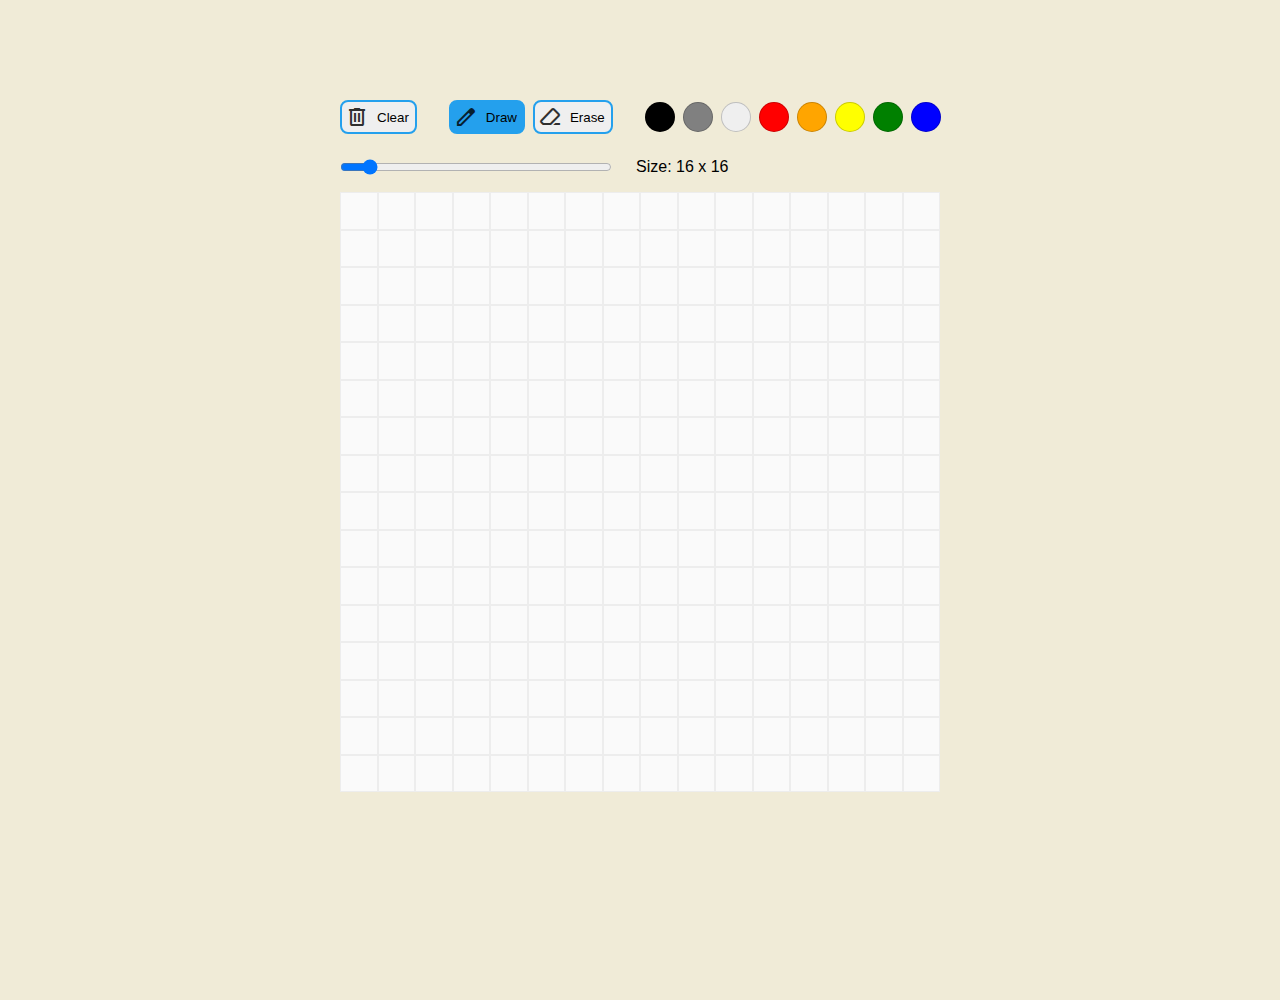
==== index.html @ 5538354e "Removed Unecessary Flex Container, Added Code Documentation" ====
<!--
  Tutorials Used:
  Marvin Botchway.(7 December 2023).Etch a sketch JavaScript (Part 1).YouTube.https://www.youtube.com/watch?v=JlypmDz6aAU
  Marvin Botchway.(16 October 2023).Etch a sketch JavaScript (Part 2).YouTube.https://www.youtube.com/watch?v=9IZNrsJk29M
  Marvin Botchway.(16 October 2023).Etch a sketch JavaScript (Part 4).YouTube.https://www.youtube.com/watch?v=18gRh7-qg3w
-->

<!DOCTYPE html>
<html lang="en">
<head>
  <meta charset="UTF-8">
  <meta name="viewport" content="width=device-width, initial-scale=1.0">
  <title>Etch-A-Sketch</title>
  <link rel="stylesheet" href="css/styles.css">
  <link rel="stylesheet" href="https://fonts.googleapis.com/css2?family=Material+Symbols+Outlined:opsz,wght,FILL,GRAD@20..48,100..700,0..1,-50..200&icon_names=delete,edit,ink_eraser" />
</head>
<body>
  <div id="main-container">
    <div class="flex-container">
      <!-- Clear -->
      <div class="settings-category">
        <button type="tool" id="but-clear" class="but but-normal" onclick="clearGrid();createGrid()"><span class="material-symbols-outlined">delete</span>Clear</button>
      </div>
      <!-- Tools -->
      <div class="settings-category">
        <button type="tool" id="but-draw" class="but but-normal" onclick="setTool('draw')"><span class="material-symbols-outlined">edit</span>Draw</button>
        <button type="tool" id="but-erase" class="but but-normal" onclick="setTool('erase')"><span class="material-symbols-outlined">ink_eraser</span>Erase</button>
      </div>
      <!-- Colours -->
      <div class="settings-category">
        <button type="colour" id="but-black" class="but but-circle" onclick="setColour('black')"></button>
        <button type="colour" id="but-gray" class="but but-circle" onclick="setColour('gray')"></button>
        <button type="colour" id="but-white" class="but but-circle" onclick="setColour('white')"></button>
        <button type="colour" id="but-red" class="but but-circle" onclick="setColour('red')"></button>
        <button type="colour" id="but-orange" class="but but-circle" onclick="setColour('orange')"></button>
        <button type="colour" id="but-yellow" class="but but-circle" onclick="setColour('yellow')"></button>
        <button type="colour" id="but-green" class="but but-circle" onclick="setColour('green')"></button>
        <button type="colour" id="but-blue" class="but but-circle" onclick="setColour('blue')"></button>
      </div>
    </div>
    <!-- Grid Size -->
    <div class="settings-category">
      <input type="range" min="8" max="100" value="16" id="grid-size-slider" class="slider">
      <p id="grid-size-value"></p>
    </div>
    
    <!-- Canvas -->
    <div id="canvas"></div>
  </div>

  <!-- Always keep JS scripts at bottom of body -->
  <script src="js/core.js"></script>
</body>
</html>
---- css/styles.css ----
/* Global */
:root{
  --primary-colour: #24a0ed;
  --page-bacground: #f0ebd7;
}

html, body{
box-sizing: border-box;
margin: 0;
padding: 0;
width: 100%;
height: 100%;
font-family: Arial, Helvetica, sans-serif;
background-color: var(--page-bacground);
}

/* Main */
#main-container{
  height: 100%;
  /* Width handled by JS */
  margin: 100px auto;
}

.flex-container{
  display: flex;
  justify-content: left;
  align-items: center;
  width: 100%;
  margin: 0 auto;
  padding: 0px 0px 8px 0px;
}

/* Settongs */
.settings-category{
  display: flex;
  justify-content: left;
  gap:8px;
  padding-right: 32px;
}

.but{
  cursor: pointer;
  transition: all;
}

.but-normal{
  display: flex;
  align-items: center;
  padding: 3px 6px 3px 3px;
  border: 2px var(--primary-colour) solid;
  border-radius: 8px;
}

.but-normal.active{
  background-color: var(--primary-colour);
}

.but-normal:hover{
  background-color: var(--primary-colour);
}

.but-normal .material-symbols-outlined{
  padding-right: 8px;
  opacity: 80%;
}

.but-circle{
  width: 30px;
  height: 30px;
  border: 1px rgba(0,0,0,20%) solid;
  border-radius: 100%;
}

#but-black { background-color: black; }
#but-gray { background-color: gray; }
#but-red { background-color: red; }
#but-orange { background-color: orange; }
#but-yellow { background-color: yellow; }
#but-green { background-color: green; }
#but-blue { background-color: blue; }
#but-purple { background-color: purple; }

/* Slider */
.slider{
  width: 100%;
  margin: 0 auto;
}

#grid-size-value{
  width: 100%;
  padding-left: 16px;
}

/* Canvas */
#canvas{
  width: 100%;
  display: flex;
  flex-wrap: wrap;
}

.cell{
  background-color: rgb(250,250,250);
  border: 1px rgba(0,0,0,5%) solid;
}
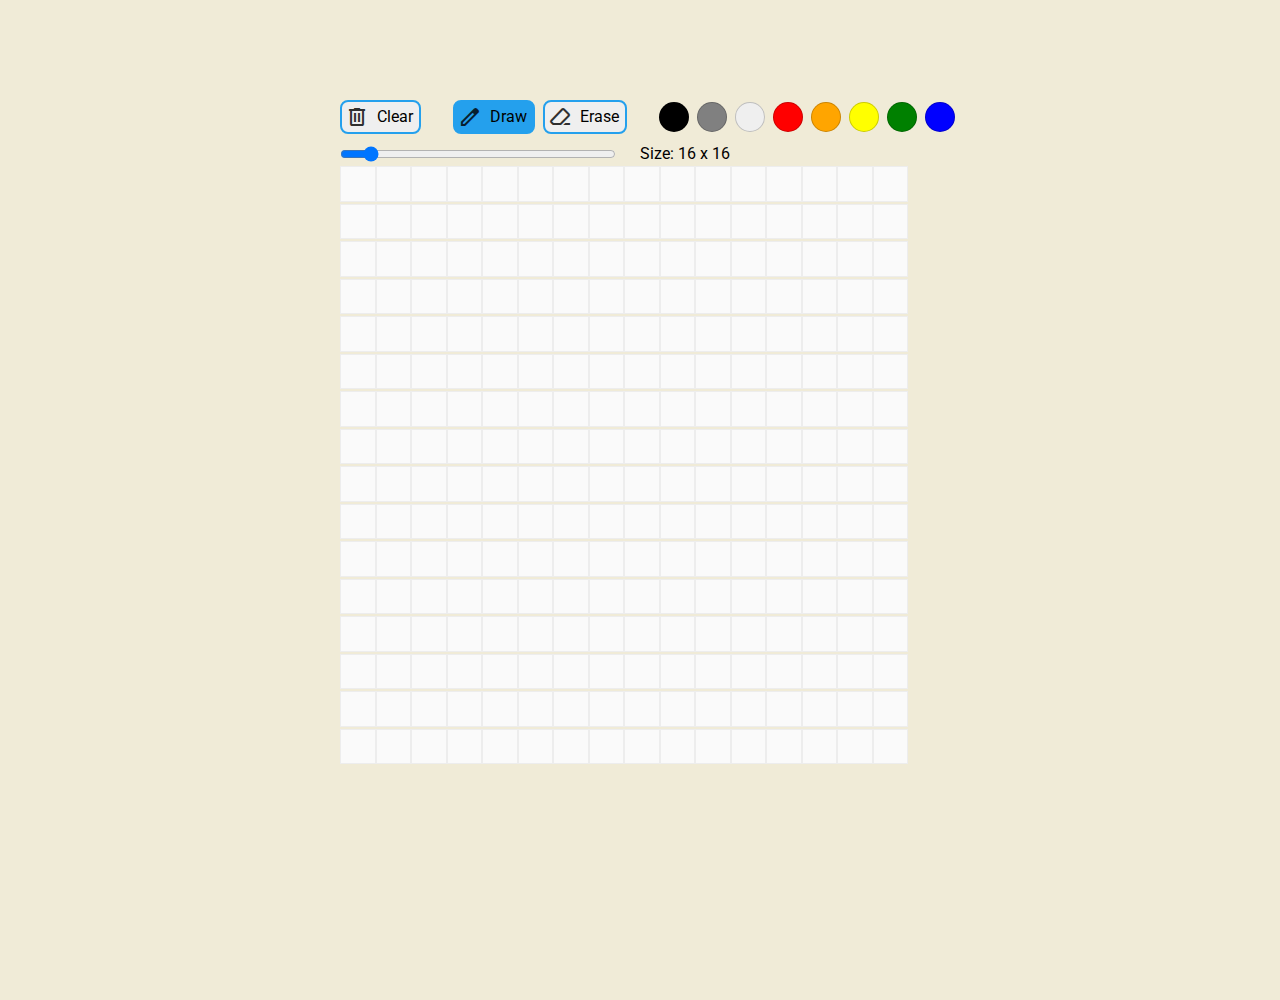
==== commit 90b7255e: "Added Google HTML, Added CSS Reset, Updated README" ====
--- a/index.html
+++ b/index.html
@@ -11,8 +11,14 @@
   <meta charset="UTF-8">
   <meta name="viewport" content="width=device-width, initial-scale=1.0">
   <title>Etch-A-Sketch</title>
+  <!-- CSS -->
   <link rel="stylesheet" href="css/styles.css">
-  <link rel="stylesheet" href="https://fonts.googleapis.com/css2?family=Material+Symbols+Outlined:opsz,wght,FILL,GRAD@20..48,100..700,0..1,-50..200&icon_names=delete,edit,ink_eraser" />
+  <!-- Google Fonts -->
+  <link rel="preconnect" href="https://fonts.googleapis.com">
+  <link rel="preconnect" href="https://fonts.gstatic.com" crossorigin>
+  <link href="https://fonts.googleapis.com/css2?family=Roboto:ital,wght@0,100..900;1,100..900&family=Tektur:wght@400..900&display=swap" rel="stylesheet">
+  <!-- Google Icons -->
+  <link rel="stylesheet" href="https://fonts.googleapis.com/css2?family=Material+Symbols+Outlined:opsz,wght,FILL,GRAD@24,400,0,0" />
 </head>
 <body>
   <div id="main-container">
--- a/css/styles.css
+++ b/css/styles.css
@@ -1,3 +1,51 @@
+/* Uses joshwcomeau CSS Reset */
+/* Global */
+*, *::before, *::after {
+  box-sizing: border-box;
+}
+
+* {
+  margin: 0;
+}
+
+body {
+  line-height: 1.5;
+  -webkit-font-smoothing: antialiased;
+  font-family: "Roboto", serif;
+
+}
+
+/* Image */
+img, picture, video, canvas, svg {
+  display: block;
+  max-width: 100%;
+}
+
+/* Form */
+input, button, textarea, select {
+  font: inherit;
+}
+
+/* Text */
+p, h1, h2, h3, h4, h5, h6 {
+  overflow-wrap: break-word;
+}
+
+p {
+  text-wrap: pretty;
+}
+
+h1, h2, h3, h4, h5, h6 {
+  text-wrap: balance;
+}
+
+/* Root stacking context */
+#root, #__next {
+  isolation: isolate;
+}
+
+
+
 /* Global */
 :root{
   --primary-colour: #24a0ed;
@@ -5,12 +53,8 @@
 }
 
 html, body{
-box-sizing: border-box;
-margin: 0;
-padding: 0;
 width: 100%;
 height: 100%;
-font-family: Arial, Helvetica, sans-serif;
 background-color: var(--page-bacground);
 }
 
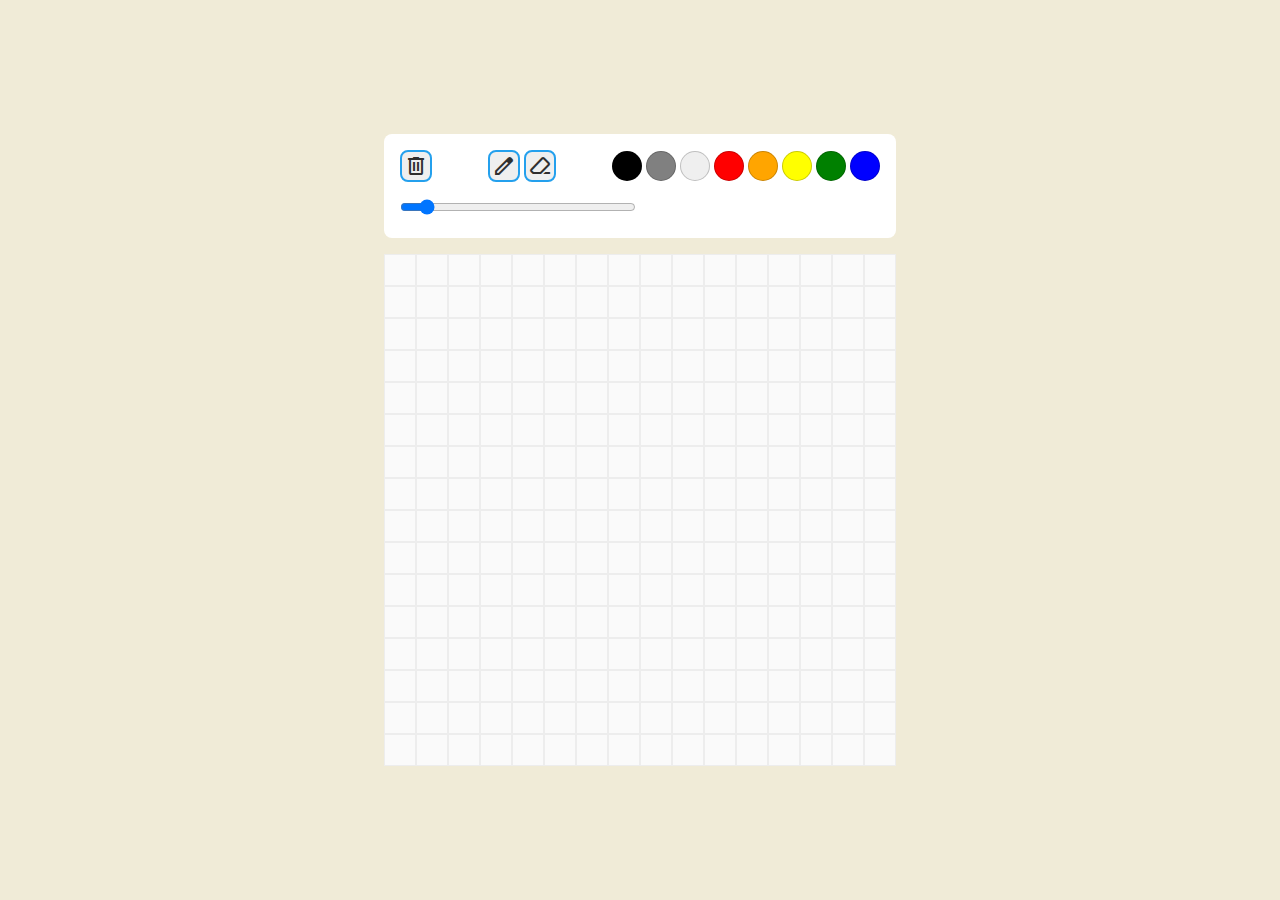
==== commit 1c27dd7b: "Changed To Grid System (JS Broken)" ====
--- a/index.html
+++ b/index.html
@@ -21,38 +21,42 @@
   <link rel="stylesheet" href="https://fonts.googleapis.com/css2?family=Material+Symbols+Outlined:opsz,wght,FILL,GRAD@24,400,0,0" />
 </head>
 <body>
-  <div id="main-container">
-    <div class="flex-container">
-      <!-- Clear -->
-      <div class="settings-category">
-        <button type="tool" id="but-clear" class="but but-normal" onclick="clearGrid();createGrid()"><span class="material-symbols-outlined">delete</span>Clear</button>
+  <main>
+    <div id="main-container">
+      <div id="controls-container">
+        <div class="controls-row">
+        <!-- Clear -->
+        <button id="clear-canvas" class="icon" onclick="clearGrid();createGrid()"><span class="material-symbols-outlined">delete</span></button>
+        <!-- Tools -->
+         <div id="drawing-tools">
+           <button type="button" id="draw" class="tools icon" data-tool="draw"><span class="material-symbols-outlined">edit</span></button>
+           <button type="button" id="erase" class="tools icon" data-tool="erase"><span class="material-symbols-outlined">ink_eraser</span></button>
+         </div>
+         <!-- Colours -->
+         <div id="colours">
+           <button type="button" class="colours circle black" data-colour="black"></button>
+           <button type="button" class="colours circle gray" data-colour="gray"></button>
+           <button type="button" class="colours circle white" data-colour="white"></button>
+           <button type="button" class="colours circle red" data-colour="red"></button>
+           <button type="button" class="colours circle orange" data-colour="orange"></button>
+           <button type="button" class="colours circle yellow" data-colour="yellow"></button>
+           <button type="button" class="colours circle green" data-colour="green"></button>
+           <button type="button" class="colours circle blue" data-colour="blue"></button>
+          </div>
+        </div>
+        <!-- Grid Size -->
+        <div class="controls-row">
+          <input type="range" min="8" max="100" value="16" id="grid-size-slider" class="slider">
+          <p id="grid-size-value"></p>
+        </div>
       </div>
-      <!-- Tools -->
-      <div class="settings-category">
-        <button type="tool" id="but-draw" class="but but-normal" onclick="setTool('draw')"><span class="material-symbols-outlined">edit</span>Draw</button>
-        <button type="tool" id="but-erase" class="but but-normal" onclick="setTool('erase')"><span class="material-symbols-outlined">ink_eraser</span>Erase</button>
-      </div>
-      <!-- Colours -->
-      <div class="settings-category">
-        <button type="colour" id="but-black" class="but but-circle" onclick="setColour('black')"></button>
-        <button type="colour" id="but-gray" class="but but-circle" onclick="setColour('gray')"></button>
-        <button type="colour" id="but-white" class="but but-circle" onclick="setColour('white')"></button>
-        <button type="colour" id="but-red" class="but but-circle" onclick="setColour('red')"></button>
-        <button type="colour" id="but-orange" class="but but-circle" onclick="setColour('orange')"></button>
-        <button type="colour" id="but-yellow" class="but but-circle" onclick="setColour('yellow')"></button>
-        <button type="colour" id="but-green" class="but but-circle" onclick="setColour('green')"></button>
-        <button type="colour" id="but-blue" class="but but-circle" onclick="setColour('blue')"></button>
+      
+      <!-- Canvas -->
+      <div id="canvas">
+        <!-- Fill with cells -->
       </div>
     </div>
-    <!-- Grid Size -->
-    <div class="settings-category">
-      <input type="range" min="8" max="100" value="16" id="grid-size-slider" class="slider">
-      <p id="grid-size-value"></p>
-    </div>
-    
-    <!-- Canvas -->
-    <div id="canvas"></div>
-  </div>
+  </main>
 
   <!-- Always keep JS scripts at bottom of body -->
   <script src="js/core.js"></script>
--- a/css/styles.css
+++ b/css/styles.css
@@ -1,5 +1,10 @@
 /* Uses joshwcomeau CSS Reset */
 /* Global */
+:root {
+  --primary-bg: #24a0ed;
+  --page-bg: #f0ebd7;
+}
+
 *, *::before, *::after {
   box-sizing: border-box;
 }
@@ -44,105 +49,145 @@
   isolation: isolate;
 }
 
-
-
-/* Global */
-:root{
-  --primary-colour: #24a0ed;
-  --page-bacground: #f0ebd7;
+/* Main */
+main {
+  display: inline-flex;
+  align-items: center;
+  justify-content: center;
+  height: 100vh;
+  width: 100%;
+  background-color: var(--page-bg);
 }
 
-html, body{
-width: 100%;
-height: 100%;
-background-color: var(--page-bacground);
+#main-container {
+  width: calc(8*64px);
+  height: auto;
 }
 
-/* Main */
-#main-container{
-  height: 100%;
-  /* Width handled by JS */
-  margin: 100px auto;
+/* Controls */
+#controls-container {
+  width: 100%;
+  height: auto;
+  padding: 1rem;
+  margin-bottom: 1rem;
+  background-color: white;
+  border-radius: 0.5rem;
 }
 
-.flex-container{
-  display: flex;
-  justify-content: left;
+.controls-row {
+  display: inline-flex;
   align-items: center;
+  justify-content: space-between;
   width: 100%;
-  margin: 0 auto;
-  padding: 0px 0px 8px 0px;
+  height: auto;
 }
 
-/* Settongs */
-.settings-category{
-  display: flex;
-  justify-content: left;
-  gap:8px;
-  padding-right: 32px;
+#controls-container > .controls-row:not(:last-child) {
+  margin-bottom: 1rem;
 }
 
-.but{
-  cursor: pointer;
-  transition: all;
+/* Drawing Tools */
+#drawing-tools {
+  display: inline-flex;
+  gap: 0.25rem;
 }
 
-.but-normal{
+button {
+  cursor: pointer;
+}
+
+button.icon {
   display: flex;
   align-items: center;
-  padding: 3px 6px 3px 3px;
-  border: 2px var(--primary-colour) solid;
+  justify-content: center;
+  height: 2rem;
+  width: 2rem;
+  border: 2px var(--primary-bg) solid;
   border-radius: 8px;
 }
 
-.but-normal.active{
-  background-color: var(--primary-colour);
+button.icon.active {
+  background-color: var(--primary-bg);
 }
 
-.but-normal:hover{
-  background-color: var(--primary-colour);
+button.icon:hover {
+  background-color: var(--primary-bg);
 }
 
-.but-normal .material-symbols-outlined{
-  padding-right: 8px;
+button.icon .material-symbols-outlined {
   opacity: 80%;
 }
 
-.but-circle{
+/* Colours */
+#colours {
+  display: inline-flex;
+  gap: 0.25rem;
+}
+
+button.circle {
   width: 30px;
   height: 30px;
   border: 1px rgba(0,0,0,20%) solid;
   border-radius: 100%;
 }
 
-#but-black { background-color: black; }
-#but-gray { background-color: gray; }
-#but-red { background-color: red; }
-#but-orange { background-color: orange; }
-#but-yellow { background-color: yellow; }
-#but-green { background-color: green; }
-#but-blue { background-color: blue; }
-#but-purple { background-color: purple; }
+button.black {
+  background-color: black;
+}
+
+button.gray { 
+  background-color: gray;
+}
+
+button.red { 
+  background-color: red;
+}
+
+button.orange {
+  background-color: orange;
+}
+
+button.yellow { 
+  background-color: yellow;
+}
+
+button.green { 
+  background-color: green;
+}
+
+button.blue { 
+  background-color: blue;
+}
+
+button.purple { 
+  background-color: purple;
+}
 
 /* Slider */
-.slider{
+.slider {
   width: 100%;
   margin: 0 auto;
 }
 
-#grid-size-value{
+#grid-size-value {
   width: 100%;
   padding-left: 16px;
 }
 
 /* Canvas */
-#canvas{
+#canvas {
+  display: grid;
+  grid-template-columns: repeat(3, 1fr);
+  grid-template-rows: repeat(3, 1fr);
   width: 100%;
-  display: flex;
-  flex-wrap: wrap;
+  height: auto;
+  aspect-ratio: 1/1;
+  background-color: black;
 }
 
-.cell{
+.cell {
+  width: 100%;
+  height: 100%;
   background-color: rgb(250,250,250);
   border: 1px rgba(0,0,0,5%) solid;
 }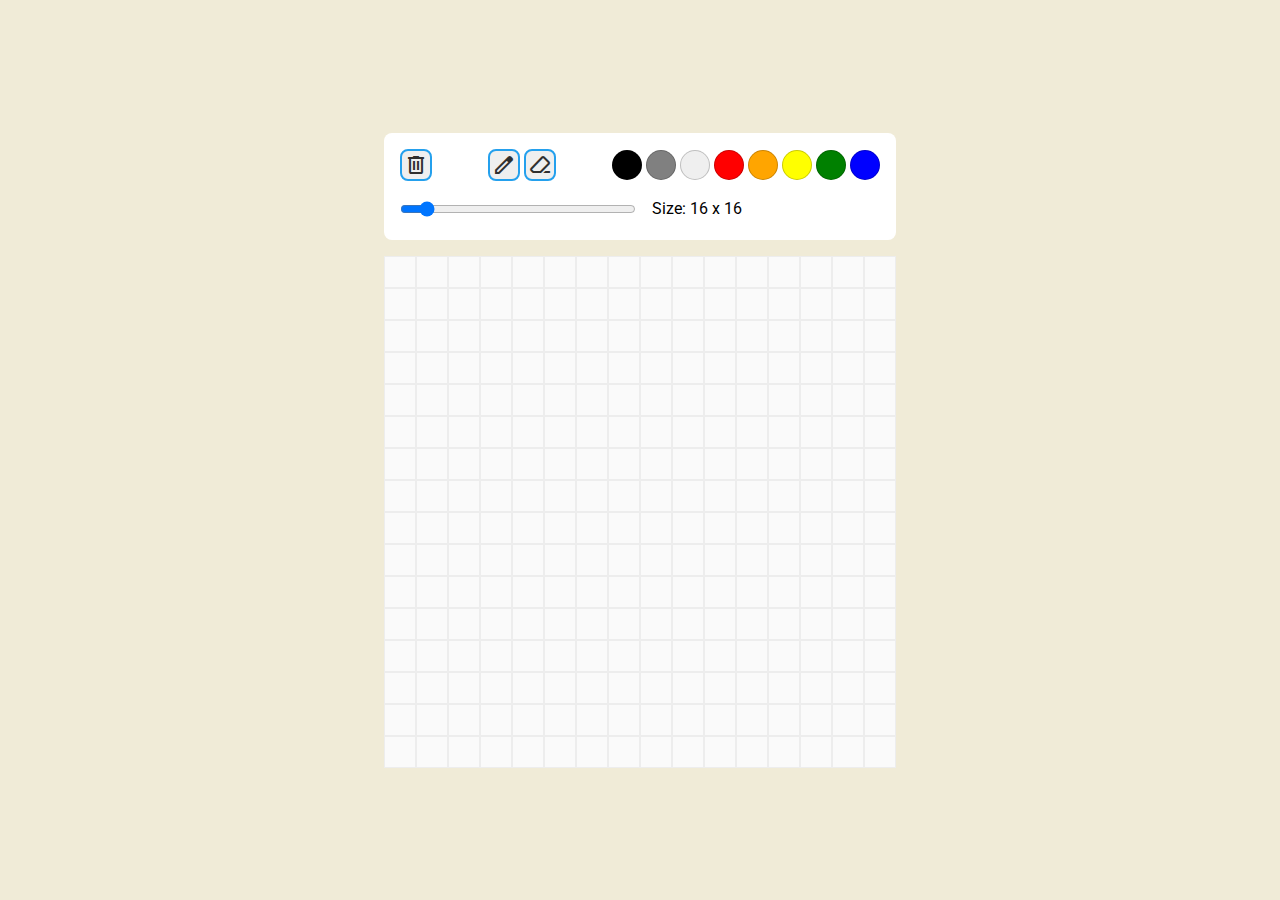
==== commit a05bd9fc: "Updated clearCanvas, createCanvas, setGridSize" ====
--- a/index.html
+++ b/index.html
@@ -26,7 +26,7 @@
       <div id="controls-container">
         <div class="controls-row">
         <!-- Clear -->
-        <button id="clear-canvas" class="icon" onclick="clearGrid();createGrid()"><span class="material-symbols-outlined">delete</span></button>
+        <button id="clear-canvas" class="icon"><span class="material-symbols-outlined">delete</span></button>
         <!-- Tools -->
          <div id="drawing-tools">
            <button type="button" id="draw" class="tools icon" data-tool="draw"><span class="material-symbols-outlined">edit</span></button>
@@ -47,7 +47,7 @@
         <!-- Grid Size -->
         <div class="controls-row">
           <input type="range" min="8" max="100" value="16" id="grid-size-slider" class="slider">
-          <p id="grid-size-value"></p>
+          <p id="grid-size-value">#</p>
         </div>
       </div>
       
--- a/css/styles.css
+++ b/css/styles.css
@@ -182,7 +182,6 @@
   width: 100%;
   height: auto;
   aspect-ratio: 1/1;
-  background-color: black;
 }
 
 .cell {
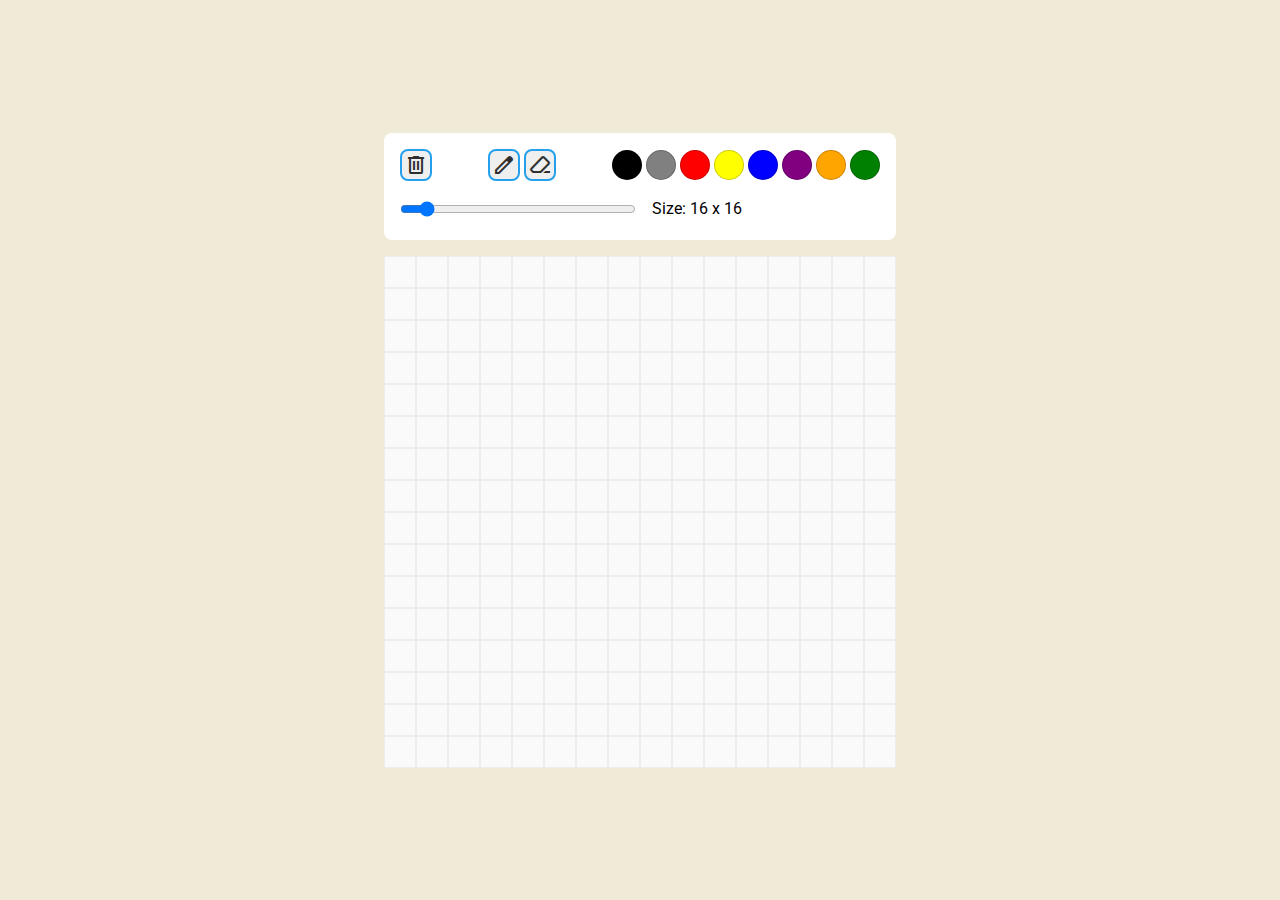
==== commit 4f66563d: "Removed Unecessary HTML Comments" ====
--- a/index.html
+++ b/index.html
@@ -1,10 +1,3 @@
-<!--
-  Tutorials Used:
-  Marvin Botchway.(7 December 2023).Etch a sketch JavaScript (Part 1).YouTube.https://www.youtube.com/watch?v=JlypmDz6aAU
-  Marvin Botchway.(16 October 2023).Etch a sketch JavaScript (Part 2).YouTube.https://www.youtube.com/watch?v=9IZNrsJk29M
-  Marvin Botchway.(16 October 2023).Etch a sketch JavaScript (Part 4).YouTube.https://www.youtube.com/watch?v=18gRh7-qg3w
--->
-
 <!DOCTYPE html>
 <html lang="en">
 <head>
@@ -25,33 +18,28 @@
     <div id="main-container">
       <div id="controls-container">
         <div class="controls-row">
-        <!-- Clear -->
         <button id="clear-canvas" class="icon"><span class="material-symbols-outlined">delete</span></button>
-        <!-- Tools -->
          <div id="drawing-tools">
-           <button type="button" id="draw" class="tools icon" data-tool="draw"><span class="material-symbols-outlined">edit</span></button>
-           <button type="button" id="erase" class="tools icon" data-tool="erase"><span class="material-symbols-outlined">ink_eraser</span></button>
+           <button type="button" class="tools icon" data-tool="draw"><span class="material-symbols-outlined">edit</span></button>
+           <button type="button" class="tools icon" data-tool="erase"><span class="material-symbols-outlined">ink_eraser</span></button>
          </div>
-         <!-- Colours -->
          <div id="colours">
            <button type="button" class="colours circle black" data-colour="black"></button>
            <button type="button" class="colours circle gray" data-colour="gray"></button>
-           <button type="button" class="colours circle white" data-colour="white"></button>
            <button type="button" class="colours circle red" data-colour="red"></button>
+           <button type="button" class="colours circle yellow" data-colour="yellow"></button>
+           <button type="button" class="colours circle blue" data-colour="blue"></button>
+           <button type="button" class="colours circle purple" data-colour="blue"></button>
            <button type="button" class="colours circle orange" data-colour="orange"></button>
-           <button type="button" class="colours circle yellow" data-colour="yellow"></button>
            <button type="button" class="colours circle green" data-colour="green"></button>
-           <button type="button" class="colours circle blue" data-colour="blue"></button>
           </div>
         </div>
-        <!-- Grid Size -->
         <div class="controls-row">
           <input type="range" min="8" max="100" value="16" id="grid-size-slider" class="slider">
           <p id="grid-size-value">#</p>
         </div>
       </div>
       
-      <!-- Canvas -->
       <div id="canvas">
         <!-- Fill with cells -->
       </div>
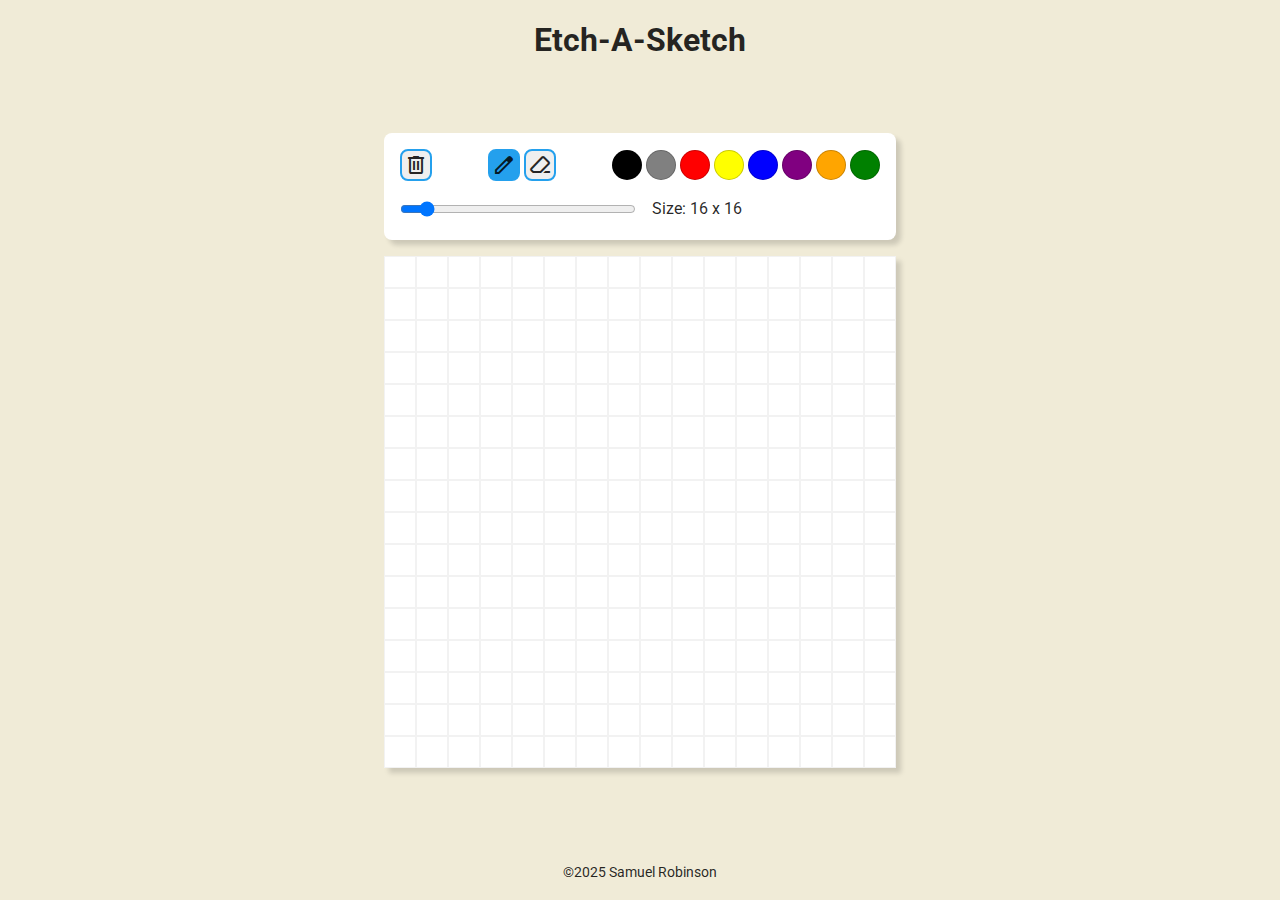
==== commit a983e7a3: "Added Title And Copyright" ====
--- a/index.html
+++ b/index.html
@@ -15,6 +15,8 @@
 </head>
 <body>
   <main>
+    <h1 id="title">Etch-A-Sketch</h1>
+
     <div id="main-container">
       <div id="controls-container">
         <div class="controls-row">
@@ -44,9 +46,10 @@
         <!-- Fill with cells -->
       </div>
     </div>
+
+    <p id="copyright">&copy;2025 Samuel Robinson</p>
+    <!-- JS -->
+    <script src="js/core.js"></script>
   </main>
-
-  <!-- Always keep JS scripts at bottom of body -->
-  <script src="js/core.js"></script>
 </body>
 </html>--- a/css/styles.css
+++ b/css/styles.css
@@ -2,6 +2,7 @@
 /* Global */
 :root {
   --primary-bg: #24a0ed;
+  --primary-text: rgba(0,0,0,85%);
   --page-bg: #f0ebd7;
 }
 
@@ -17,7 +18,6 @@
   line-height: 1.5;
   -webkit-font-smoothing: antialiased;
   font-family: "Roboto", serif;
-
 }
 
 /* Image */
@@ -50,6 +50,14 @@
 }
 
 /* Main */
+#title{
+  position: absolute;
+  top: 1rem;
+  font-size: 2rem;
+  font-weight: bold;
+  color: var(--primary-text);
+}
+
 main {
   display: inline-flex;
   align-items: center;
@@ -72,6 +80,9 @@
   margin-bottom: 1rem;
   background-color: white;
   border-radius: 0.5rem;
+  box-shadow: 5px 5px 5px 0px rgba(0,0,0,15%);
+  -webkit-box-shadow: 5px 5px 5px 0px rgba(0,0,0,15%);
+  -moz-box-shadow: 5px 5px 5px 0px rgba(0,0,0,15%);
 }
 
 .controls-row {
@@ -102,6 +113,7 @@
   justify-content: center;
   height: 2rem;
   width: 2rem;
+  color: var(--primary-text);
   border: 2px var(--primary-bg) solid;
   border-radius: 8px;
 }
@@ -112,10 +124,6 @@
 
 button.icon:hover {
   background-color: var(--primary-bg);
-}
-
-button.icon .material-symbols-outlined {
-  opacity: 80%;
 }
 
 /* Colours */
@@ -131,6 +139,11 @@
   border-radius: 100%;
 }
 
+button.circle:hover {
+  filter: brightness(0.7);
+  -webkit-filter: brightness(0.7);
+}
+
 button.black {
   background-color: black;
 }
@@ -143,26 +156,26 @@
   background-color: red;
 }
 
+button.yellow { 
+  background-color: yellow;
+}
+
+button.blue { 
+  background-color: blue;
+}
+
+button.purple { 
+  background-color: purple;
+}
+
 button.orange {
   background-color: orange;
 }
 
-button.yellow { 
-  background-color: yellow;
-}
-
 button.green { 
   background-color: green;
 }
 
-button.blue { 
-  background-color: blue;
-}
-
-button.purple { 
-  background-color: purple;
-}
-
 /* Slider */
 .slider {
   width: 100%;
@@ -172,6 +185,7 @@
 #grid-size-value {
   width: 100%;
   padding-left: 16px;
+  color: var(--primary-text);
 }
 
 /* Canvas */
@@ -182,11 +196,23 @@
   width: 100%;
   height: auto;
   aspect-ratio: 1/1;
+  box-shadow: 5px 5px 5px 0px rgba(0,0,0,15%);
+  -webkit-box-shadow: 5px 5px 5px 0px rgba(0,0,0,15%);
+  -moz-box-shadow: 5px 5px 5px 0px rgba(0,0,0,15%);
 }
 
 .cell {
   width: 100%;
   height: 100%;
-  background-color: rgb(250,250,250);
+  background-color: white;
   border: 1px rgba(0,0,0,5%) solid;
+}
+
+/* Footer */
+#copyright{
+  position: absolute;
+  bottom: 1rem;
+  font-size: 0.9rem;
+  font-weight: normal;
+  color: var(--primary-text);
 }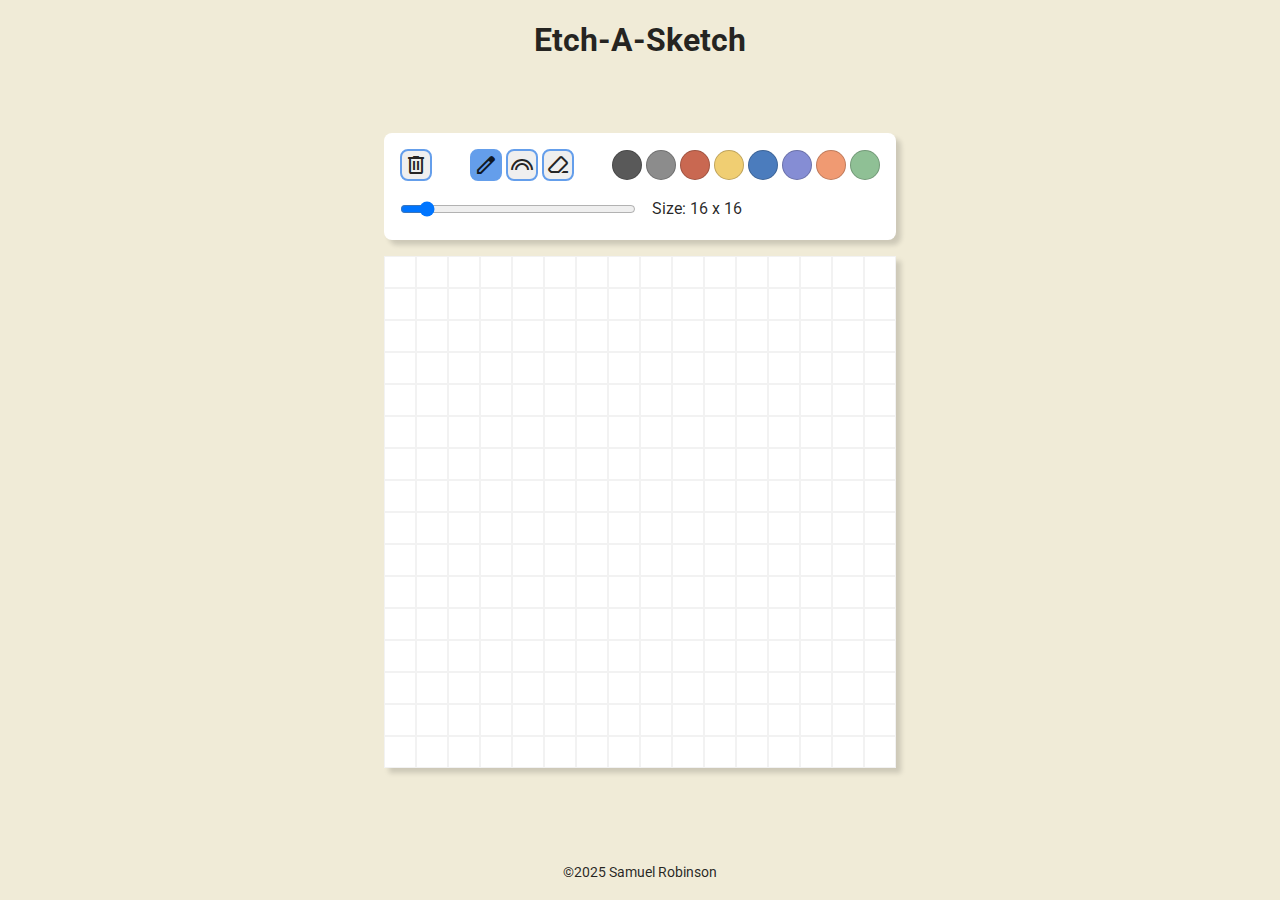
==== commit 5cc62b17: "Fixed Default Colour And Added Rainbow Tool" ====
--- a/index.html
+++ b/index.html
@@ -23,6 +23,7 @@
         <button id="clear-canvas" class="icon"><span class="material-symbols-outlined">delete</span></button>
          <div id="drawing-tools">
            <button type="button" class="tools icon" data-tool="draw"><span class="material-symbols-outlined">edit</span></button>
+           <button type="button" class="tools icon" data-tool="rainbow"><span class="material-symbols-outlined">looks</span></button>
            <button type="button" class="tools icon" data-tool="erase"><span class="material-symbols-outlined">ink_eraser</span></button>
          </div>
          <div id="colours">
--- a/css/styles.css
+++ b/css/styles.css
@@ -1,7 +1,7 @@
 /* Uses joshwcomeau CSS Reset */
 /* Global */
 :root {
-  --primary-bg: #24a0ed;
+  --primary-bg: #649eeb;
   --primary-text: rgba(0,0,0,85%);
   --page-bg: #f0ebd7;
 }
@@ -145,35 +145,35 @@
 }
 
 button.black {
-  background-color: black;
+  background-color: hsl(0, 0%, 35%);
 }
 
 button.gray { 
-  background-color: gray;
+  background-color: hsl(0, 0%, 55%);
 }
 
 button.red { 
-  background-color: red;
+  background-color: #c96851;
 }
 
 button.yellow { 
-  background-color: yellow;
+  background-color: #f0ce72;
 }
 
 button.blue { 
-  background-color: blue;
+  background-color: #4b7cbd;
 }
 
 button.purple { 
-  background-color: purple;
+  background-color: #858dd4;
 }
 
 button.orange {
-  background-color: orange;
+  background-color: #f09a72;
 }
 
 button.green { 
-  background-color: green;
+  background-color: #8fc095;
 }
 
 /* Slider */
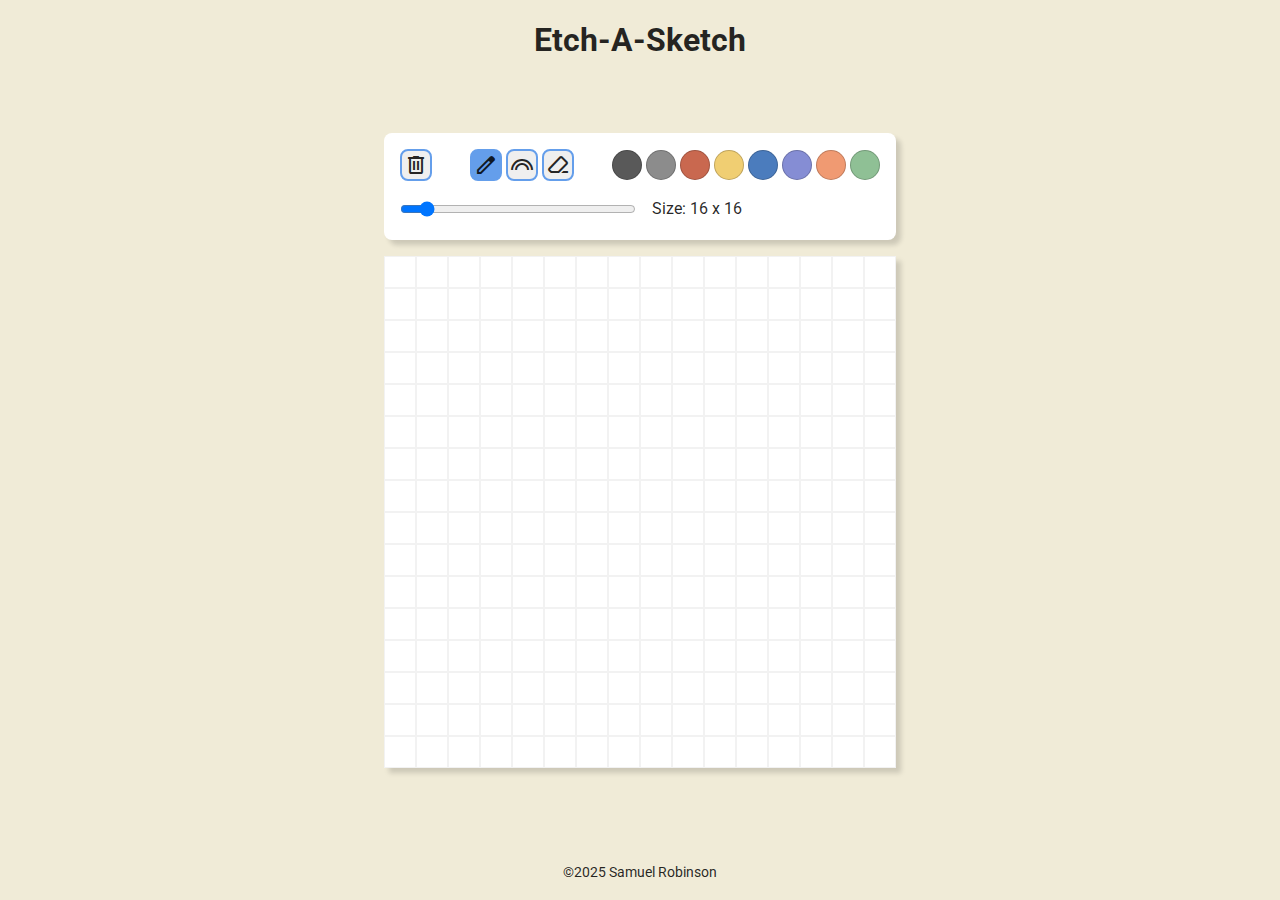
==== commit d6be97f6: "Added Favicon" ====
--- a/index.html
+++ b/index.html
@@ -4,6 +4,8 @@
   <meta charset="UTF-8">
   <meta name="viewport" content="width=device-width, initial-scale=1.0">
   <title>Etch-A-Sketch</title>
+  <!-- Favicon -->
+  <link rel="shortcut icon" href="images/favicon/favicon.ico" type="image/x-icon">
   <!-- CSS -->
   <link rel="stylesheet" href="css/styles.css">
   <!-- Google Fonts -->
--- a/css/styles.css
+++ b/css/styles.css
@@ -145,15 +145,15 @@
 }
 
 button.black {
-  background-color: hsl(0, 0%, 35%);
+  background-color: #595959;
 }
 
 button.gray { 
-  background-color: hsl(0, 0%, 55%);
+  background-color: #8c8c8c;
 }
 
 button.red { 
-  background-color: #c96851;
+  background-color: #c9684f;
 }
 
 button.yellow { 
